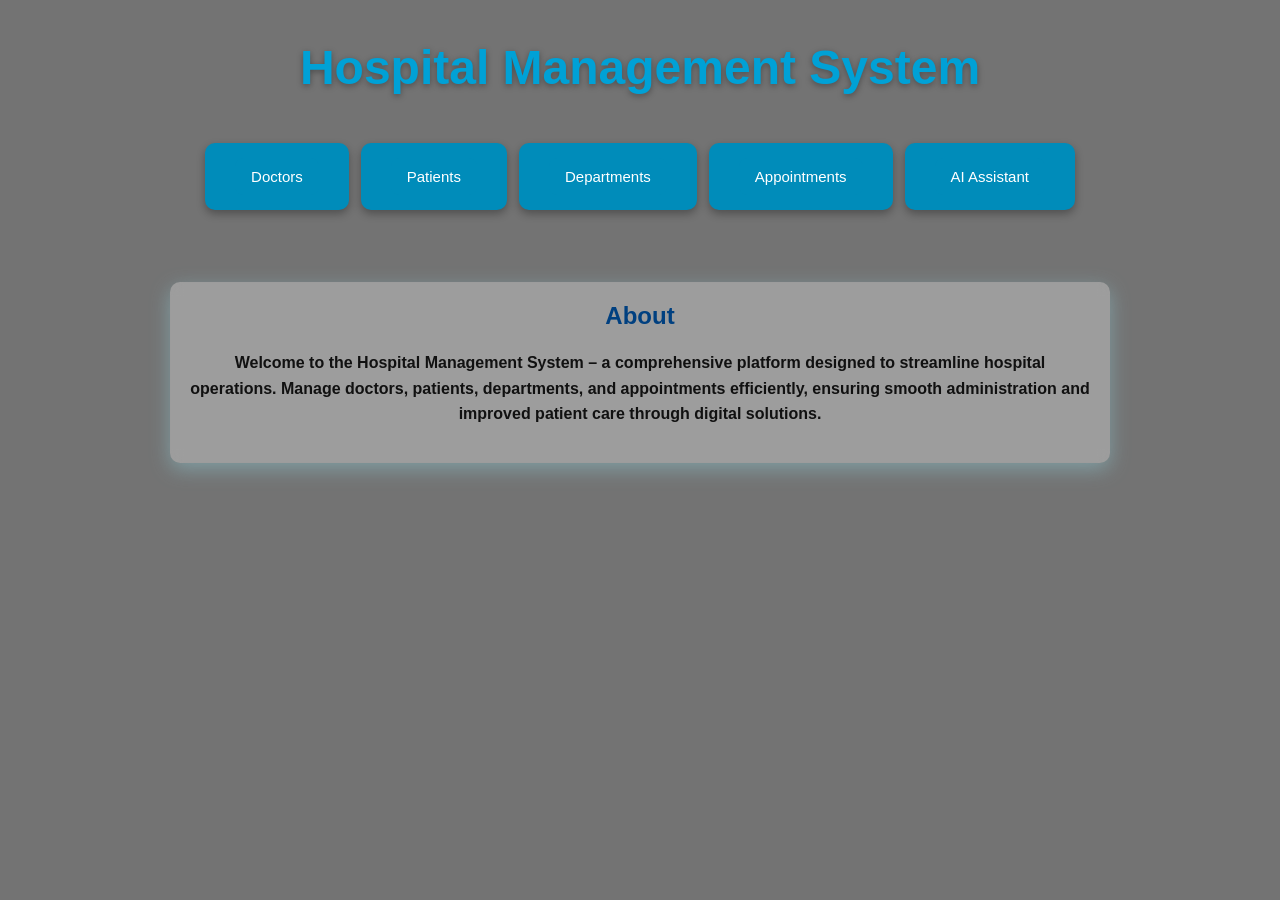
==== src/main/resources/static/index.html @ 8af2fe3b "Initial commit" ====
<!DOCTYPE html>

<html lang="en">

<head>

<meta charset="UTF-8">
<title>Hospital Management System</title>
<meta name="viewport" content="width=device-width,initial-scale=1">

<link rel="stylesheet" href="style.css">

<style>

/* Small style for the top buttons so AI button matches look */

nav {
  display:flex;
  gap:12px;
  justify-content:center;
  margin-top:18px;
}

nav a button {
  background:#008CBA;
  color:white;
  border:none;
  padding:10px 16px;
  border-radius:8px;
  cursor:pointer;
  font-size:15px;
}

.overlay {
  min-height:100vh;
  padding:40px 20px;
  box-sizing:border-box;
}

.about {
  width:80%;
  margin:32px auto;
  background:rgba(255,255,255,0.3);
  backdrop-filter:blur(6px);
  border-radius:10px;
  padding:20px;
  box-shadow:0 6px 20px rgba(150,222,235,0.4);
}

</style>

</head>

<body>

<div class="overlay">

<h1 style="text-align:center; color:#00a1d6; text-shadow:0 2px 6px rgba(0,0,0,0.35);">
Hospital Management System
</h1>

<nav>

<a href="pages/doctors.html">
<button>Doctors</button>
</a>

<a href="pages/patients.html">
<button>Patients</button>
</a>

<a href="pages/departments.html">
<button>Departments</button>
</a>

<a href="pages/appointments.html">
<button>Appointments</button>
</a>

<!-- AI Assistant -->

<a href="/pages/ai.html" title="Open AI Assistant">
<button>AI Assistant</button>
</a>

</nav>

<!-- About Section -->

<div class="about">

<h2 style="text-align:center; color:#004080;">About</h2>

<p style="line-height:1.6; text-align:center;">
Welcome to the Hospital Management System – a comprehensive platform designed to streamline hospital operations.
Manage doctors, patients, departments, and appointments efficiently, ensuring smooth administration and improved
patient care through digital solutions.
</p>

</div>

</div>

</body>
</html>
---- src/main/resources/static/style.css ----
/* General body & background */

body {
font-family: 'Segoe UI', Tahoma, Geneva, Verdana, sans-serif;
margin: 0;
padding: 0;
background: url('https://as2.ftcdn.net/v2/jpg/11/71/60/93/1000_F_1171609329_dvgsRzRjUZY7yERVjRo7ELkQxEzuSSB3.jpg')
no-repeat center center fixed;
background-size: cover;
color: #fff;
}

/* Overlay */

.overlay {
background-color: rgba(0, 0, 0, 0.55);
min-height: 100vh;
display: flex;
flex-direction: column;
align-items: center;
justify-content: flex-start;
text-align: center;
padding: 50px 20px 20px 20px;
}

/* Heading */

h1 {
font-size: 3em;
color: #00bfff;
margin: 0 0 30px 0;
text-shadow: 2px 2px 5px #000;
}

/* Navigation buttons */

nav {
display: flex;
flex-wrap: wrap;
gap: 20px;
justify-content: center;
margin-bottom: 40px;
}

nav a {
text-decoration: none;
padding: 15px 30px;
background-color: #008CBA;
color: white;
font-size: 1.2em;
border-radius: 10px;
box-shadow: 0 4px 8px rgba(0,0,0,0.3);
transition: all 0.3s;
}

nav a:hover {
background-color: #00bfff;
transform: translateY(-5px);
box-shadow: 0 6px 12px rgba(0,0,0,0.4);
}

/* Content paragraph */

#content p {
font-size: 1.2em;
text-shadow: 1px 1px 3px #000;
max-width: 700px;
margin: 0 auto;
}

/* About Section */

.about {
max-width: 900px;
color: rgb(0, 0, 0);
padding: 30px;
border-radius: 10px;
box-shadow: 0 3px 9px rgb(64, 0, 0);
margin-bottom: 40px;
}

.about h2 {
color: rgb(128, 255, 255);
margin-top: 0;
}

.about p {
font-weight: 600;
color: #111;
}

/* Responsive design */

@media (max-width: 600px) {

h1 {
font-size: 2em;
}

nav a {
font-size: 1em;
padding: 10px 20px;
}

#content p {
font-size: 1em;
}

}
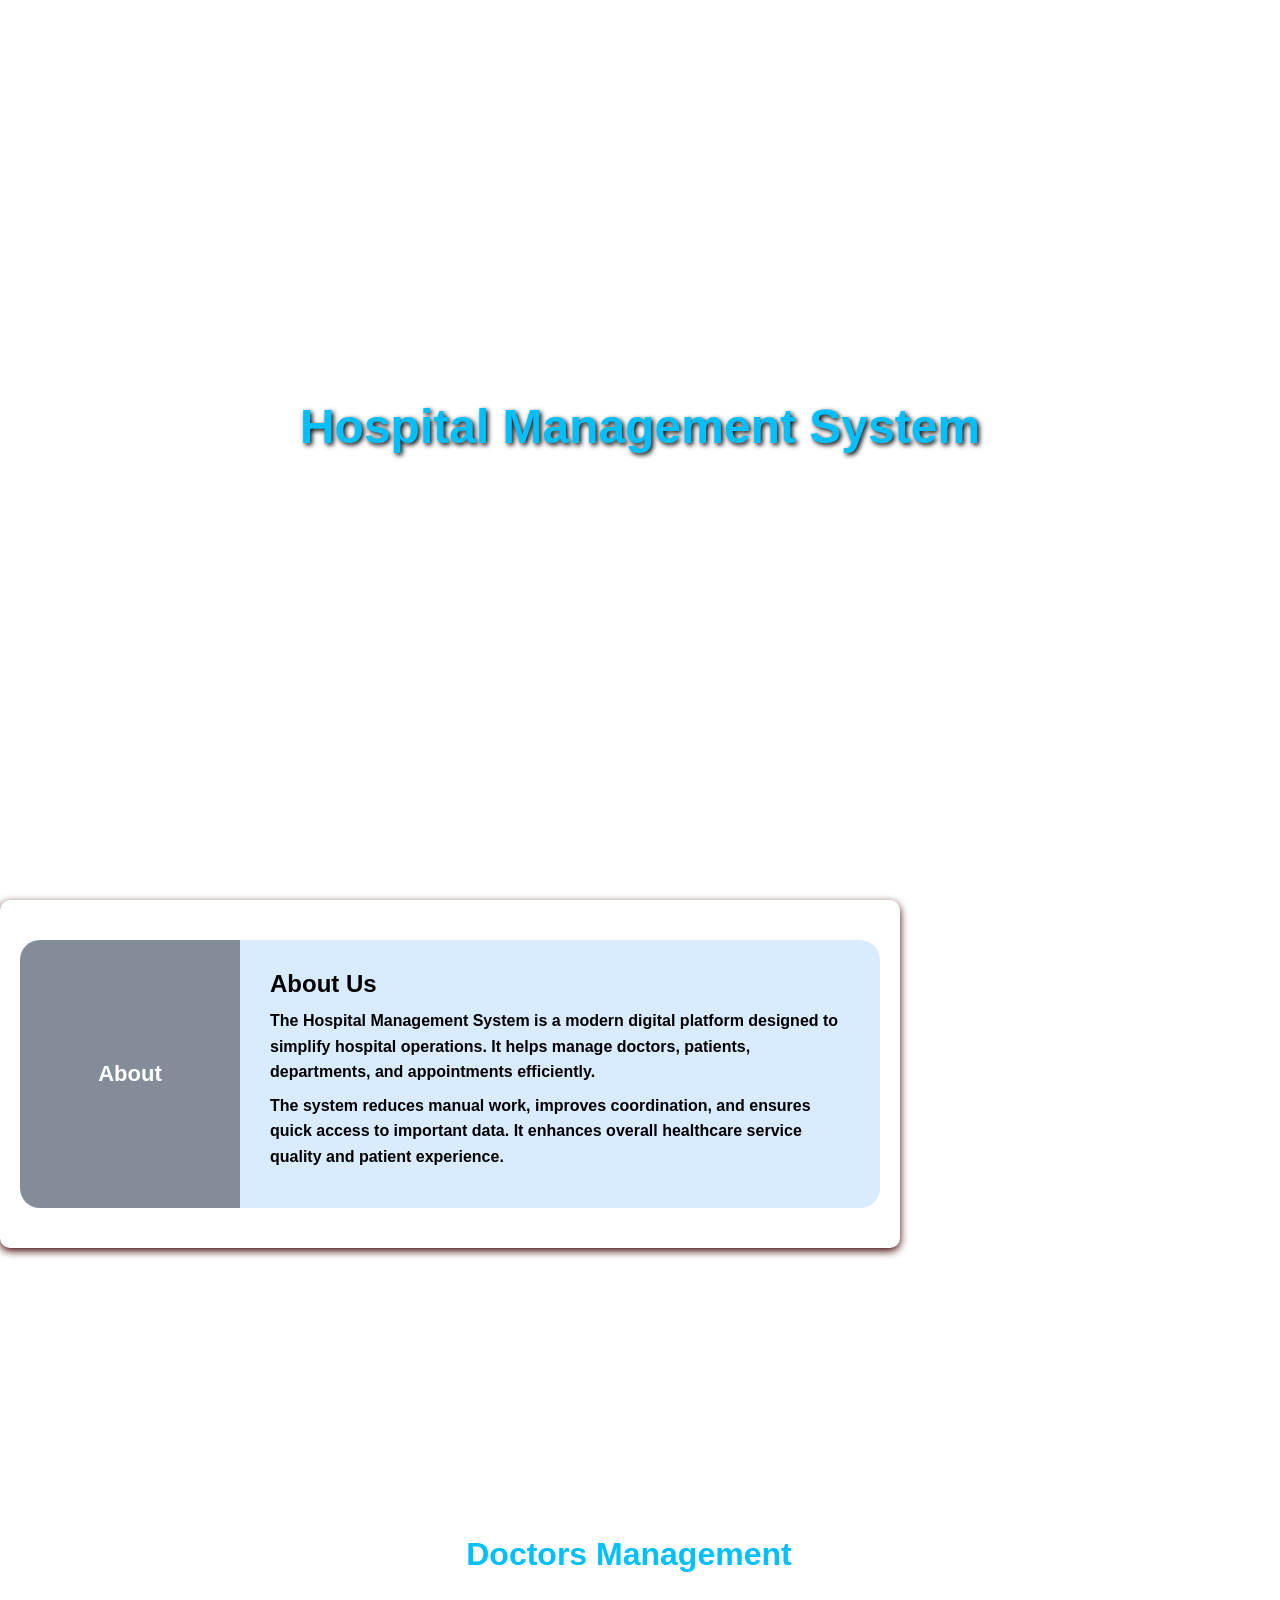
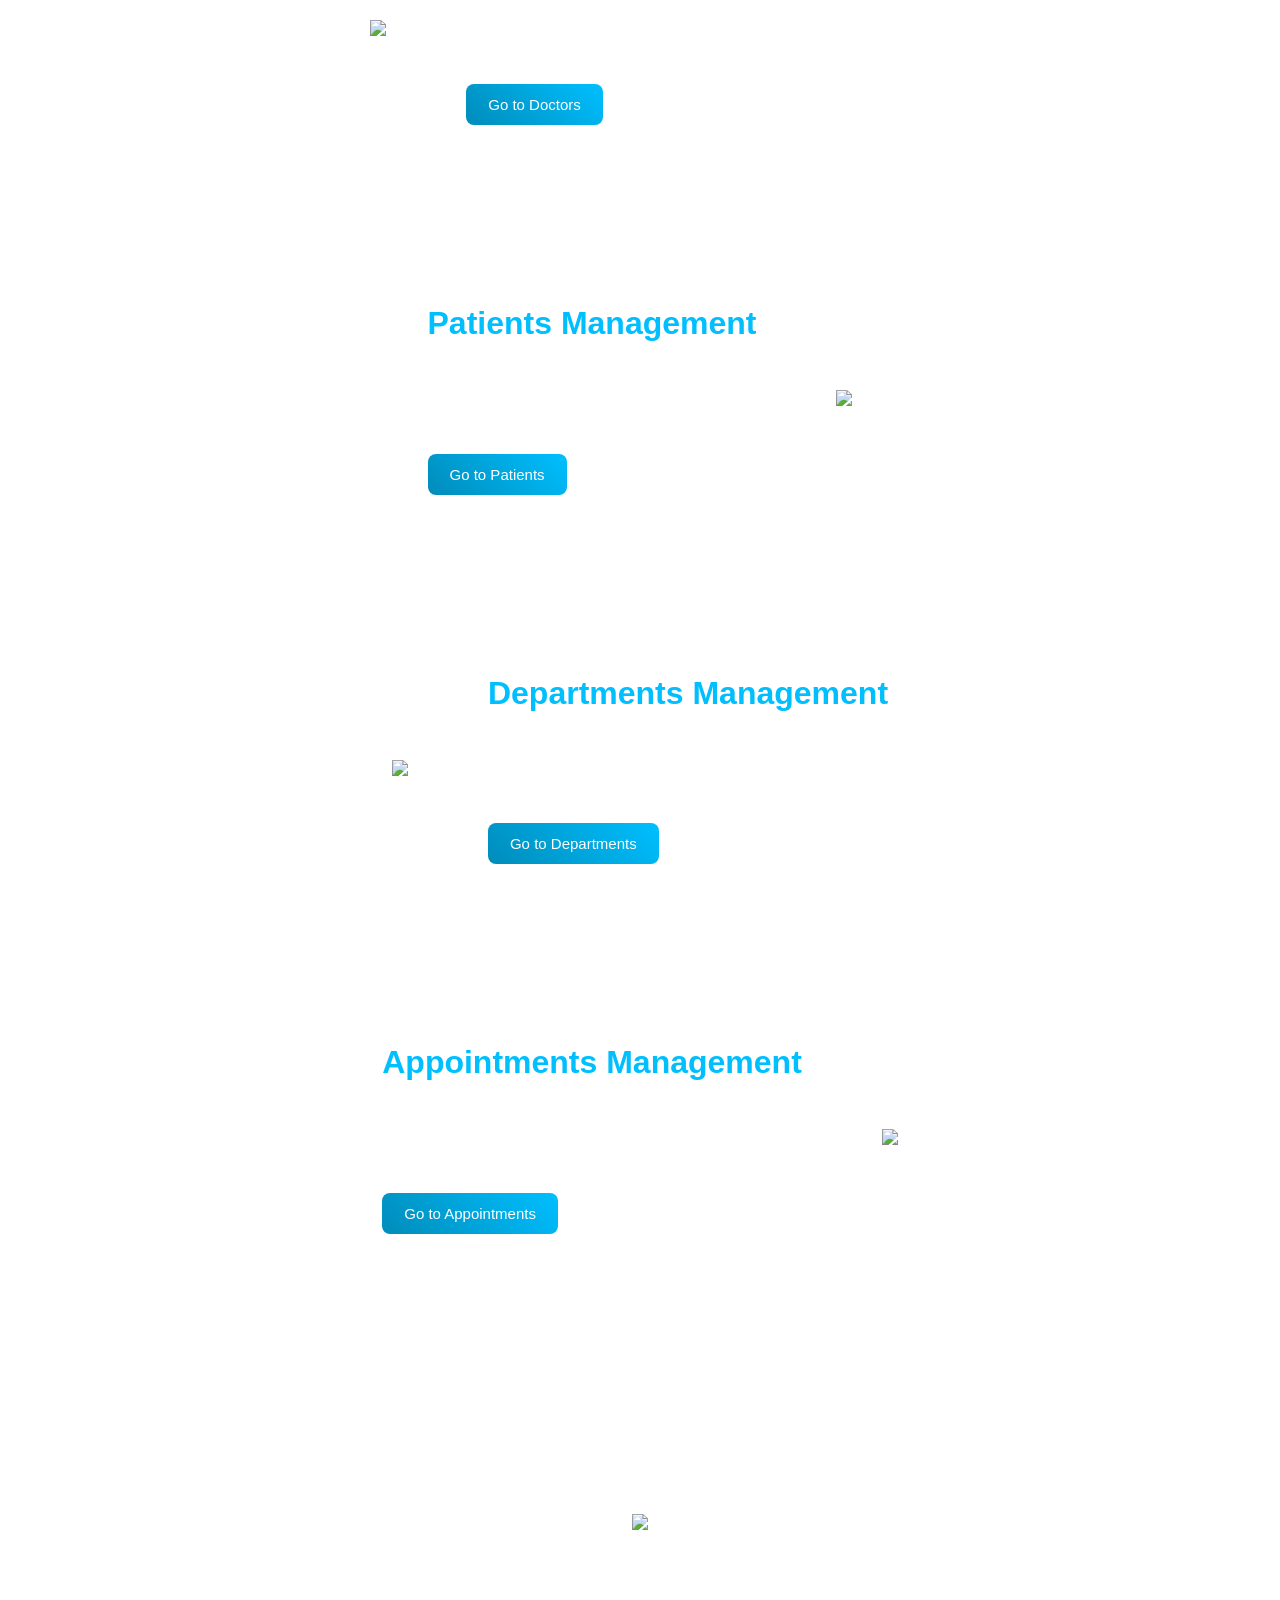
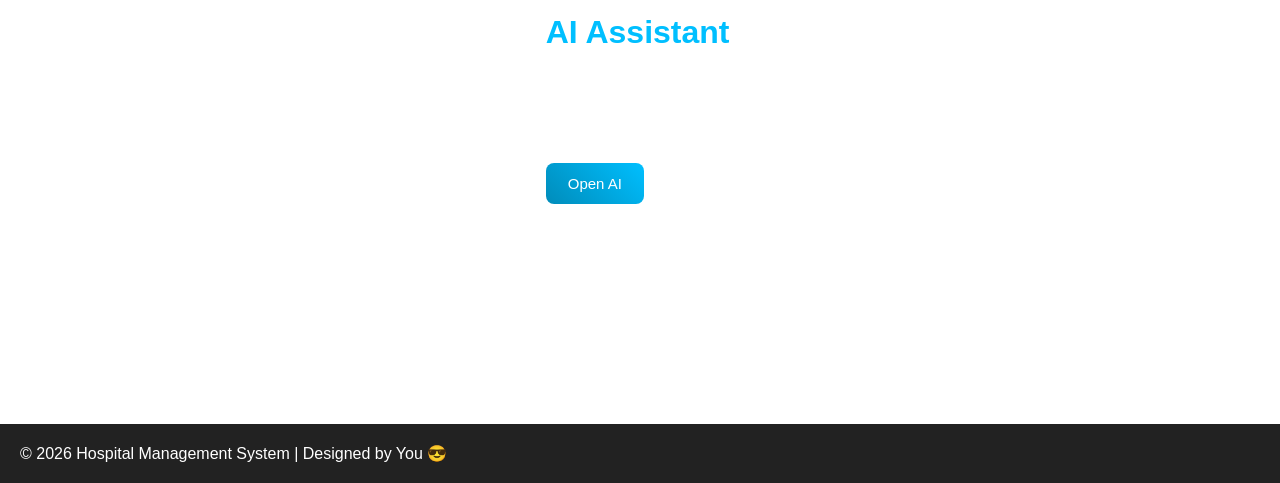
==== commit 90ccbe31: "updated project code" ====
--- a/src/main/resources/static/index.html
+++ b/src/main/resources/static/index.html
@@ -1,105 +1,282 @@
 <!DOCTYPE html>
-
 <html lang="en">
-
 <head>
-
 <meta charset="UTF-8">
+<meta name="viewport" content="width=device-width, initial-scale=1.0">
 <title>Hospital Management System</title>
-<meta name="viewport" content="width=device-width,initial-scale=1">
 
 <link rel="stylesheet" href="style.css">
 
+<!-- Icons -->
+<link rel="stylesheet" href="https://cdnjs.cloudflare.com/ajax/libs/font-awesome/6.5.0/css/all.min.css">
+
 <style>
 
-/* Small style for the top buttons so AI button matches look */
-
-nav {
-  display:flex;
-  gap:12px;
-  justify-content:center;
-  margin-top:18px;
-}
-
-nav a button {
-  background:#008CBA;
-  color:white;
-  border:none;
-  padding:10px 16px;
-  border-radius:8px;
-  cursor:pointer;
-  font-size:15px;
-}
-
-.overlay {
-  min-height:100vh;
-  padding:40px 20px;
-  box-sizing:border-box;
-}
-
+/* RESET */
+* {
+  margin: 0;
+  padding: 0;
+  box-sizing: border-box;
+  font-family: 'Segoe UI', sans-serif;
+}
+
+/* HERO */
+.hero {
+  height: 100vh;
+  background: url('https://static.vecteezy.com/system/resources/previews/006/712/985/original/abstract-health-medical-science-healthcare-icon-digital-technology-science-concept-modern-innovation-treatment-medicine-on-hi-tech-future-blue-background-for-wallpaper-template-web-design-vector.jpg') no-repeat center/cover;
+  display: flex;
+  justify-content: center;
+  align-items: center;
+  text-align: center;
+  color: white;
+}
+
+/* SECTION */
+section {
+  padding: 80px 20px;
+}
+
+/* 🔥 NEW EXTENDED ABOUT */
 .about {
-  width:80%;
-  margin:32px auto;
-  background:rgba(255,255,255,0.3);
-  backdrop-filter:blur(6px);
-  border-radius:10px;
-  padding:20px;
-  box-shadow:0 6px 20px rgba(150,222,235,0.4);
+  width: 100%;
+  padding: 40px 20px;
+}
+
+.about-box {
+  display: flex;
+  width: 100%;
+  min-height: 180px;
+
+  background: rgba(0, 123, 255, 0.15);
+  backdrop-filter: blur(10px);
+
+  border-radius: 20px;
+  overflow: hidden;
+}
+
+/* LEFT SIDE */
+.about-left {
+  width: 220px;
+  background: rgba(0,0,0,0.4);
+
+  display: flex;
+  align-items: center;
+  justify-content: center;
+
+  color: white;
+  font-size: 22px;
+  font-weight: bold;
+}
+
+/* RIGHT SIDE */
+.about-right {
+  flex: 1;
+  padding: 30px;
+}
+
+.about-right h2 {
+  color: #000;
+  margin-bottom: 10px;
+}
+
+.about-right p {
+  color: #000;
+  line-height: 1.6;
+  margin-bottom: 8px;
+}
+
+/* FEATURES */
+.feature-row {
+  display: flex;
+  align-items: center;
+  justify-content: center;
+  gap: 80px;
+  margin: 100px auto;
+  max-width: 1200px;
+  padding: 40px;
+
+  background: rgba(255,255,255,0.08);
+  backdrop-filter: blur(12px);
+  border-radius: 20px;
+}
+
+.reverse {
+  flex-direction: row-reverse;
+}
+
+.feature-card img {
+  width: 140px;
+}
+
+.feature-content {
+  max-width: 600px;
+  text-align: left;
+}
+
+.feature-content h3 {
+  font-size: 32px;
+  color: #00bfff;
+  margin-bottom: 15px;
+}
+
+.feature-content p {
+  line-height: 1.8;
+  margin-bottom: 12px;
+  font-size: 16px;
+  color: #fff;
+}
+
+.feature-btn {
+  display: inline-block;
+  margin-top: 15px;
+  padding: 12px 22px;
+  background: linear-gradient(45deg,#008CBA,#00bfff);
+  color: white;
+  text-decoration: none;
+  border-radius: 8px;
+  font-size: 15px;
+  transition: 0.3s;
+}
+
+.feature-btn:hover {
+  background: #005f75;
+}
+
+.ai-section {
+  display: flex;
+  justify-content: center;
+}
+
+.ai-card {
+  flex-direction: column;
+  text-align: center;
+}
+
+/* FOOTER */
+footer {
+  background: #222;
+  color: white;
+  padding: 20px;
 }
 
 </style>
-
 </head>
 
 <body>
 
-<div class="overlay">
-
-<h1 style="text-align:center; color:#00a1d6; text-shadow:0 2px 6px rgba(0,0,0,0.35);">
-Hospital Management System
-</h1>
-
-<nav>
-
-<a href="pages/doctors.html">
-<button>Doctors</button>
-</a>
-
-<a href="pages/patients.html">
-<button>Patients</button>
-</a>
-
-<a href="pages/departments.html">
-<button>Departments</button>
-</a>
-
-<a href="pages/appointments.html">
-<button>Appointments</button>
-</a>
-
-<!-- AI Assistant -->
-
-<a href="/pages/ai.html" title="Open AI Assistant">
-<button>AI Assistant</button>
-</a>
-
-</nav>
-
-<!-- About Section -->
-
-<div class="about">
-
-<h2 style="text-align:center; color:#004080;">About</h2>
-
-<p style="line-height:1.6; text-align:center;">
-Welcome to the Hospital Management System – a comprehensive platform designed to streamline hospital operations.
-Manage doctors, patients, departments, and appointments efficiently, ensuring smooth administration and improved
-patient care through digital solutions.
-</p>
-
-</div>
-
-</div>
+<!-- HERO -->
+<section class="hero">
+  <div>
+    <h1>Hospital Management System</h1>
+    <p>Smart Healthcare, Simplified Management</p>
+  </div>
+</section>
+
+<!-- 🔥 EXTENDED ABOUT -->
+<section id="about" class="about">
+
+  <div class="about-box">
+
+    <div class="about-left">
+      About
+    </div>
+
+    <div class="about-right">
+      <h2>About Us</h2>
+
+      <p>
+        The Hospital Management System is a modern digital platform designed to simplify hospital operations.
+        It helps manage doctors, patients, departments, and appointments efficiently.
+      </p>
+
+      <p>
+        The system reduces manual work, improves coordination, and ensures quick access to important data.
+        It enhances overall healthcare service quality and patient experience.
+      </p>
+
+    </div>
+
+  </div>
+
+</section>
+
+<!-- FEATURES -->
+<section class="features">
+  <h2 style="text-align:center; color:white;">Our Features</h2>
+
+  <!-- DOCTORS -->
+  <div class="feature-row">
+    <div class="feature-card">
+      <img src="https://cdn-icons-png.flaticon.com/512/3774/3774299.png">
+    </div>
+    <div class="feature-content">
+      <h3>Doctors Management</h3>
+      <p>Manage doctor profiles including specialization and availability.</p>
+      <p>Helps patients find the right doctor quickly.</p>
+      <a href="pages/doctors.html" class="feature-btn">Go to Doctors</a>
+    </div>
+  </div>
+
+  <!-- PATIENTS -->
+  <div class="feature-row reverse">
+    <div class="feature-card">
+      <img src="https://cdn-icons-png.flaticon.com/512/1946/1946429.png">
+    </div>
+    <div class="feature-content">
+      <h3>Patients Management</h3>
+      <p>Store and manage patient records securely.</p>
+      <p>Improves healthcare efficiency.</p>
+      <a href="pages/patients.html" class="feature-btn">Go to Patients</a>
+    </div>
+  </div>
+
+  <!-- DEPARTMENTS -->
+  <div class="feature-row">
+    <div class="feature-card">
+      <img src="https://cdn-icons-png.flaticon.com/512/3062/3062634.png">
+    </div>
+    <div class="feature-content">
+      <h3>Departments Management</h3>
+      <p>Organize hospital departments efficiently.</p>
+      <p>Ensures structured workflow.</p>
+      <a href="pages/departments.html" class="feature-btn">Go to Departments</a>
+    </div>
+  </div>
+
+  <!-- APPOINTMENTS -->
+  <div class="feature-row reverse">
+    <div class="feature-card">
+      <img src="https://cdn-icons-png.flaticon.com/512/747/747310.png">
+    </div>
+    <div class="feature-content">
+      <h3>Appointments Management</h3>
+      <p>Schedule and manage appointments efficiently.</p>
+      <p>Reduces waiting time.</p>
+      <a href="pages/appointments.html" class="feature-btn">Go to Appointments</a>
+    </div>
+  </div>
+
+  <!-- AI -->
+  <div class="ai-section">
+    <div class="feature-row ai-card">
+      <div class="feature-card">
+        <img src="https://cdn-icons-png.flaticon.com/512/4712/4712109.png">
+      </div>
+      <div class="feature-content">
+        <h3>AI Assistant</h3>
+        <p>Get instant help using AI.</p>
+        <p>Improves user experience.</p>
+        <a href="pages/ai.html" class="feature-btn">Open AI</a>
+      </div>
+    </div>
+  </div>
+
+</section>
+
+<!-- FOOTER -->
+<footer>
+  <p>© 2026 Hospital Management System | Designed by You 😎</p>
+</footer>
 
 </body>
-</html>
+</html>
--- a/src/main/resources/static/style.css
+++ b/src/main/resources/static/style.css
@@ -1,13 +1,12 @@
 /* General body & background */
 
 body {
-font-family: 'Segoe UI', Tahoma, Geneva, Verdana, sans-serif;
-margin: 0;
-padding: 0;
-background: url('https://as2.ftcdn.net/v2/jpg/11/71/60/93/1000_F_1171609329_dvgsRzRjUZY7yERVjRo7ELkQxEzuSSB3.jpg')
-no-repeat center center fixed;
-background-size: cover;
-color: #fff;
+  font-family: 'Segoe UI', Tahoma, Geneva, Verdana, sans-serif;
+  margin: 0;
+  padding: 0;
+  background: url('https://static.vecteezy.com/system/resources/previews/006/712/985/original/abstract-health-medical-science-healthcare-icon-digital-technology-science-concept-modern-innovation-treatment-medicine-on-hi-tech-future-blue-background-for-wallpaper-template-web-design-vector.jpg') no-repeat center center fixed;
+  background-size: cover;
+  color: #fff;
 }
 
 /* Overlay */
@@ -107,3 +106,21 @@
 }
 
 }
+/* FEATURE BUTTON (inside cards) */
+.feature-btn {
+  display: inline-block;
+  margin-top: 12px;
+  padding: 10px 18px;
+  background: linear-gradient(45deg, #008CBA, #00bfff);
+  color: white;
+  text-decoration: none;
+  border-radius: 8px;
+  font-size: 14px;
+  transition: all 0.3s ease;
+}
+
+.feature-btn:hover {
+  background: linear-gradient(45deg, #005f75, #008CBA);
+  transform: scale(1.05);
+  box-shadow: 0 4px 12px rgba(0, 191, 255, 0.5);
+}
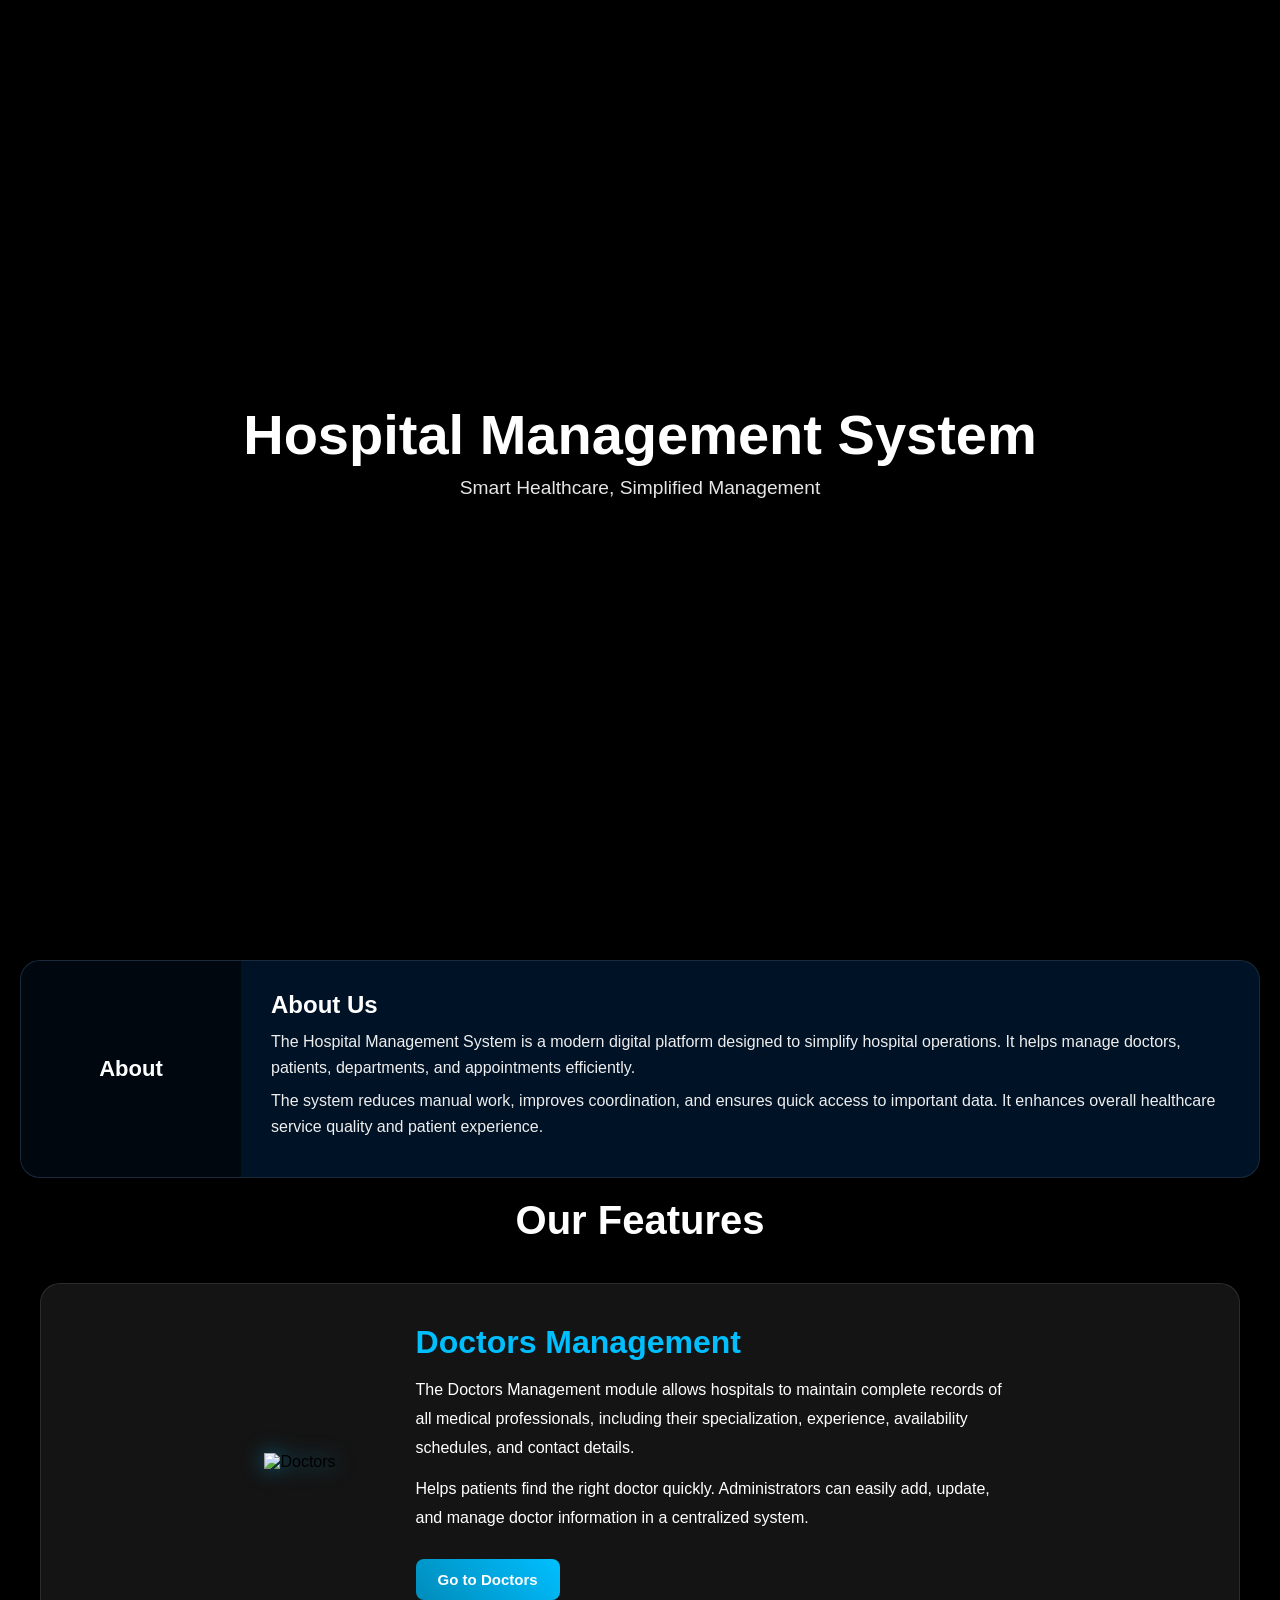
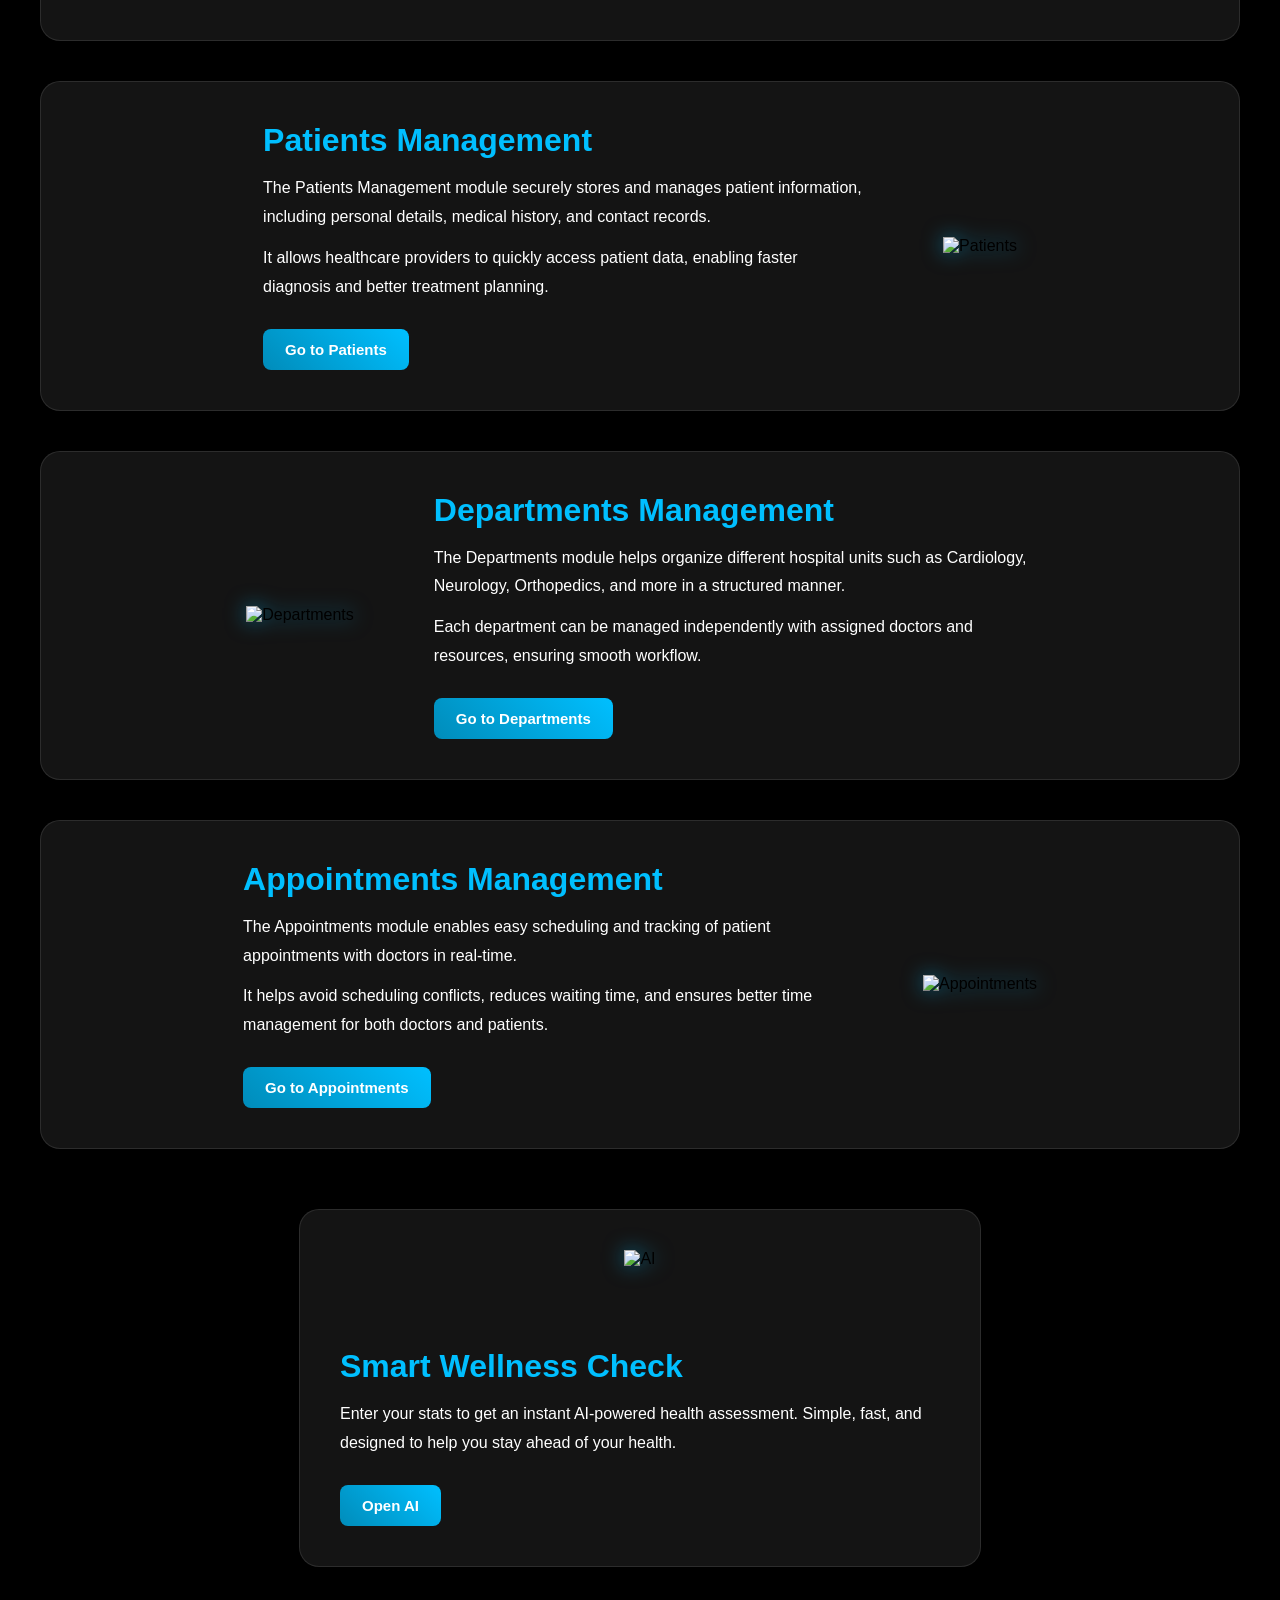
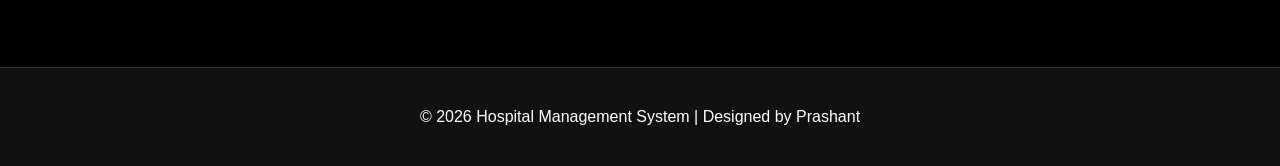
==== commit 7028b688: "initial commit" ====
--- a/src/main/resources/static/index.html
+++ b/src/main/resources/static/index.html
@@ -5,13 +5,9 @@
 <meta name="viewport" content="width=device-width, initial-scale=1.0">
 <title>Hospital Management System</title>
 
-<link rel="stylesheet" href="style.css">
-
-<!-- Icons -->
 <link rel="stylesheet" href="https://cdnjs.cloudflare.com/ajax/libs/font-awesome/6.5.0/css/all.min.css">
 
 <style>
-
 /* RESET */
 * {
   margin: 0;
@@ -20,6 +16,10 @@
   font-family: 'Segoe UI', sans-serif;
 }
 
+body {
+  background-color: #000; /* Darker base to match the theme */
+}
+
 /* HERO */
 .hero {
   height: 100vh;
@@ -31,73 +31,86 @@
   color: white;
 }
 
-/* SECTION */
+/* SECTION GLOBAL */
 section {
-  padding: 80px 20px;
-}
-
-/* 🔥 NEW EXTENDED ABOUT */
+  padding: 60px 20px;
+}
+
+/* BACKGROUND WRAPPER FOR ABOUT + FEATURES */
+.about,
+.features {
+  background: url('https://image.shutterstock.com/image-vector/abstract-background-hexagons-modern-medical-260nw-2689666779.jpg') no-repeat center;
+  background-size: contain;  /* 🔥 no zoom */
+    background-attachment: fixed;
+}
+
+/* ABOUT SECTION - Removed bottom padding to touch Features */
 .about {
-  width: 100%;
-  padding: 40px 20px;
+  padding-bottom: 0;
 }
 
 .about-box {
   display: flex;
   width: 100%;
   min-height: 180px;
-
   background: rgba(0, 123, 255, 0.15);
   backdrop-filter: blur(10px);
-
   border-radius: 20px;
   overflow: hidden;
-}
-
-/* LEFT SIDE */
+  border: 1px solid rgba(255, 255, 255, 0.1);
+}
+
 .about-left {
   width: 220px;
-  background: rgba(0,0,0,0.4);
-
+  background: rgba(0,0,0,0.6);
   display: flex;
   align-items: center;
   justify-content: center;
-
   color: white;
   font-size: 22px;
   font-weight: bold;
 }
 
-/* RIGHT SIDE */
 .about-right {
   flex: 1;
   padding: 30px;
 }
 
 .about-right h2 {
-  color: #000;
+  color: #fff; /* Changed to white for better visibility on dark bg */
   margin-bottom: 10px;
 }
 
 .about-right p {
-  color: #000;
+  color: #eee;
   line-height: 1.6;
   margin-bottom: 8px;
 }
 
-/* FEATURES */
+/* FEATURES SECTION - Removed top padding to touch About */
+.features {
+  padding-top: 20px;
+}
+
+.features h2 {
+  text-align: center;
+  color: white;
+  margin-bottom: 40px;
+  font-size: 2.5rem;
+}
+
 .feature-row {
   display: flex;
   align-items: center;
   justify-content: center;
   gap: 80px;
-  margin: 100px auto;
+  margin: 20px auto 40px auto;
   max-width: 1200px;
   padding: 40px;
-
   background: rgba(255,255,255,0.08);
   backdrop-filter: blur(12px);
   border-radius: 20px;
+  border: 1px solid rgba(255, 255, 255, 0.1);
 }
 
 .reverse {
@@ -106,6 +119,7 @@
 
 .feature-card img {
   width: 140px;
+  filter: drop-shadow(0 0 10px rgba(0, 191, 255, 0.5));
 }
 
 .feature-content {
@@ -123,7 +137,7 @@
   line-height: 1.8;
   margin-bottom: 12px;
   font-size: 16px;
-  color: #fff;
+  color: rgb(255, 255, 255); /* Changed to white for readability */
 }
 
 .feature-btn {
@@ -131,15 +145,18 @@
   margin-top: 15px;
   padding: 12px 22px;
   background: linear-gradient(45deg,#008CBA,#00bfff);
-  color: white;
+  color: #fff;
   text-decoration: none;
   border-radius: 8px;
   font-size: 15px;
   transition: 0.3s;
+  font-weight: bold;
 }
 
 .feature-btn:hover {
-  background: #005f75;
+  background: #fff;
+  color: #008CBA;
+  transform: translateY(-2px);
 }
 
 .ai-section {
@@ -154,128 +171,102 @@
 
 /* FOOTER */
 footer {
-  background: #222;
-  color: white;
-  padding: 20px;
-}
-
+  background: #111;
+  color: white;
+  padding: 40px 20px;
+  text-align: center;
+  border-top: 1px solid #333;
+}
 </style>
 </head>
 
 <body>
 
-<!-- HERO -->
 <section class="hero">
   <div>
-    <h1>Hospital Management System</h1>
-    <p>Smart Healthcare, Simplified Management</p>
+    <h1 style="font-size: 3.5rem; margin-bottom: 10px;">Hospital Management System</h1>
+    <p style="font-size: 1.2rem; opacity: 0.9;">Smart Healthcare, Simplified Management</p>
   </div>
 </section>
 
-<!-- 🔥 EXTENDED ABOUT -->
 <section id="about" class="about">
-
   <div class="about-box">
-
-    <div class="about-left">
-      About
-    </div>
-
+    <div class="about-left">About</div>
     <div class="about-right">
       <h2>About Us</h2>
-
-      <p>
-        The Hospital Management System is a modern digital platform designed to simplify hospital operations.
-        It helps manage doctors, patients, departments, and appointments efficiently.
-      </p>
-
-      <p>
-        The system reduces manual work, improves coordination, and ensures quick access to important data.
-        It enhances overall healthcare service quality and patient experience.
-      </p>
-
-    </div>
-
-  </div>
-
+      <p>The Hospital Management System is a modern digital platform designed to simplify hospital operations. It helps manage doctors, patients, departments, and appointments efficiently.</p>
+      <p>The system reduces manual work, improves coordination, and ensures quick access to important data. It enhances overall healthcare service quality and patient experience.</p>
+    </div>
+  </div>
 </section>
 
-<!-- FEATURES -->
 <section class="features">
-  <h2 style="text-align:center; color:white;">Our Features</h2>
-
-  <!-- DOCTORS -->
+  <h2>Our Features</h2>
+
   <div class="feature-row">
     <div class="feature-card">
-      <img src="https://cdn-icons-png.flaticon.com/512/3774/3774299.png">
+      <img src="https://cdn-icons-png.flaticon.com/512/3774/3774299.png" alt="Doctors">
     </div>
     <div class="feature-content">
       <h3>Doctors Management</h3>
-      <p>Manage doctor profiles including specialization and availability.</p>
-      <p>Helps patients find the right doctor quickly.</p>
+      <p>The Doctors Management module allows hospitals to maintain complete records of all medical professionals, including their specialization, experience, availability schedules, and contact details.</p>
+      <p>Helps patients find the right doctor quickly. Administrators can easily add, update, and manage doctor information in a centralized system.</p>
       <a href="pages/doctors.html" class="feature-btn">Go to Doctors</a>
     </div>
   </div>
 
-  <!-- PATIENTS -->
   <div class="feature-row reverse">
     <div class="feature-card">
-      <img src="https://cdn-icons-png.flaticon.com/512/1946/1946429.png">
+      <img src="https://cdn-icons-png.flaticon.com/512/1946/1946429.png" alt="Patients">
     </div>
     <div class="feature-content">
       <h3>Patients Management</h3>
-      <p>Store and manage patient records securely.</p>
-      <p>Improves healthcare efficiency.</p>
+	  <p>The Patients Management module securely stores and manages patient information, including personal details, medical history, and contact records.</p>
+	  <p>It allows healthcare providers to quickly access patient data, enabling faster diagnosis and better treatment planning.</p>
       <a href="pages/patients.html" class="feature-btn">Go to Patients</a>
     </div>
   </div>
 
-  <!-- DEPARTMENTS -->
   <div class="feature-row">
     <div class="feature-card">
-      <img src="https://cdn-icons-png.flaticon.com/512/3062/3062634.png">
+      <img src="https://cdn-icons-png.flaticon.com/512/3062/3062634.png" alt="Departments">
     </div>
     <div class="feature-content">
       <h3>Departments Management</h3>
-      <p>Organize hospital departments efficiently.</p>
-      <p>Ensures structured workflow.</p>
+	  <p>The Departments module helps organize different hospital units such as Cardiology, Neurology, Orthopedics, and more in a structured manner.</p>
+	  <p>Each department can be managed independently with assigned doctors and resources, ensuring smooth workflow.</p>
       <a href="pages/departments.html" class="feature-btn">Go to Departments</a>
     </div>
   </div>
 
-  <!-- APPOINTMENTS -->
   <div class="feature-row reverse">
     <div class="feature-card">
-      <img src="https://cdn-icons-png.flaticon.com/512/747/747310.png">
+      <img src="https://cdn-icons-png.flaticon.com/512/747/747310.png" alt="Appointments">
     </div>
     <div class="feature-content">
       <h3>Appointments Management</h3>
-      <p>Schedule and manage appointments efficiently.</p>
-      <p>Reduces waiting time.</p>
+      <p>The Appointments module enables easy scheduling and tracking of patient appointments with doctors in real-time.</p>
+      <p>It helps avoid scheduling conflicts, reduces waiting time, and ensures better time management for both doctors and patients.</p>
       <a href="pages/appointments.html" class="feature-btn">Go to Appointments</a>
     </div>
   </div>
 
-  <!-- AI -->
   <div class="ai-section">
     <div class="feature-row ai-card">
       <div class="feature-card">
-        <img src="https://cdn-icons-png.flaticon.com/512/4712/4712109.png">
+        <img src="https://cdn-icons-png.flaticon.com/512/4712/4712109.png" alt="AI">
       </div>
       <div class="feature-content">
-        <h3>AI Assistant</h3>
-        <p>Get instant help using AI.</p>
-        <p>Improves user experience.</p>
+        <h3>Smart Wellness Check</h3>
+        <p>Enter your stats to get an instant AI-powered health assessment. Simple, fast, and designed to help you stay ahead of your health. </p>
         <a href="pages/ai.html" class="feature-btn">Open AI</a>
       </div>
     </div>
   </div>
-
 </section>
 
-<!-- FOOTER -->
 <footer>
-  <p>© 2026 Hospital Management System | Designed by You 😎</p>
+  <p>© 2026 Hospital Management System | Designed by Prashant</p>
 </footer>
 
 </body>
